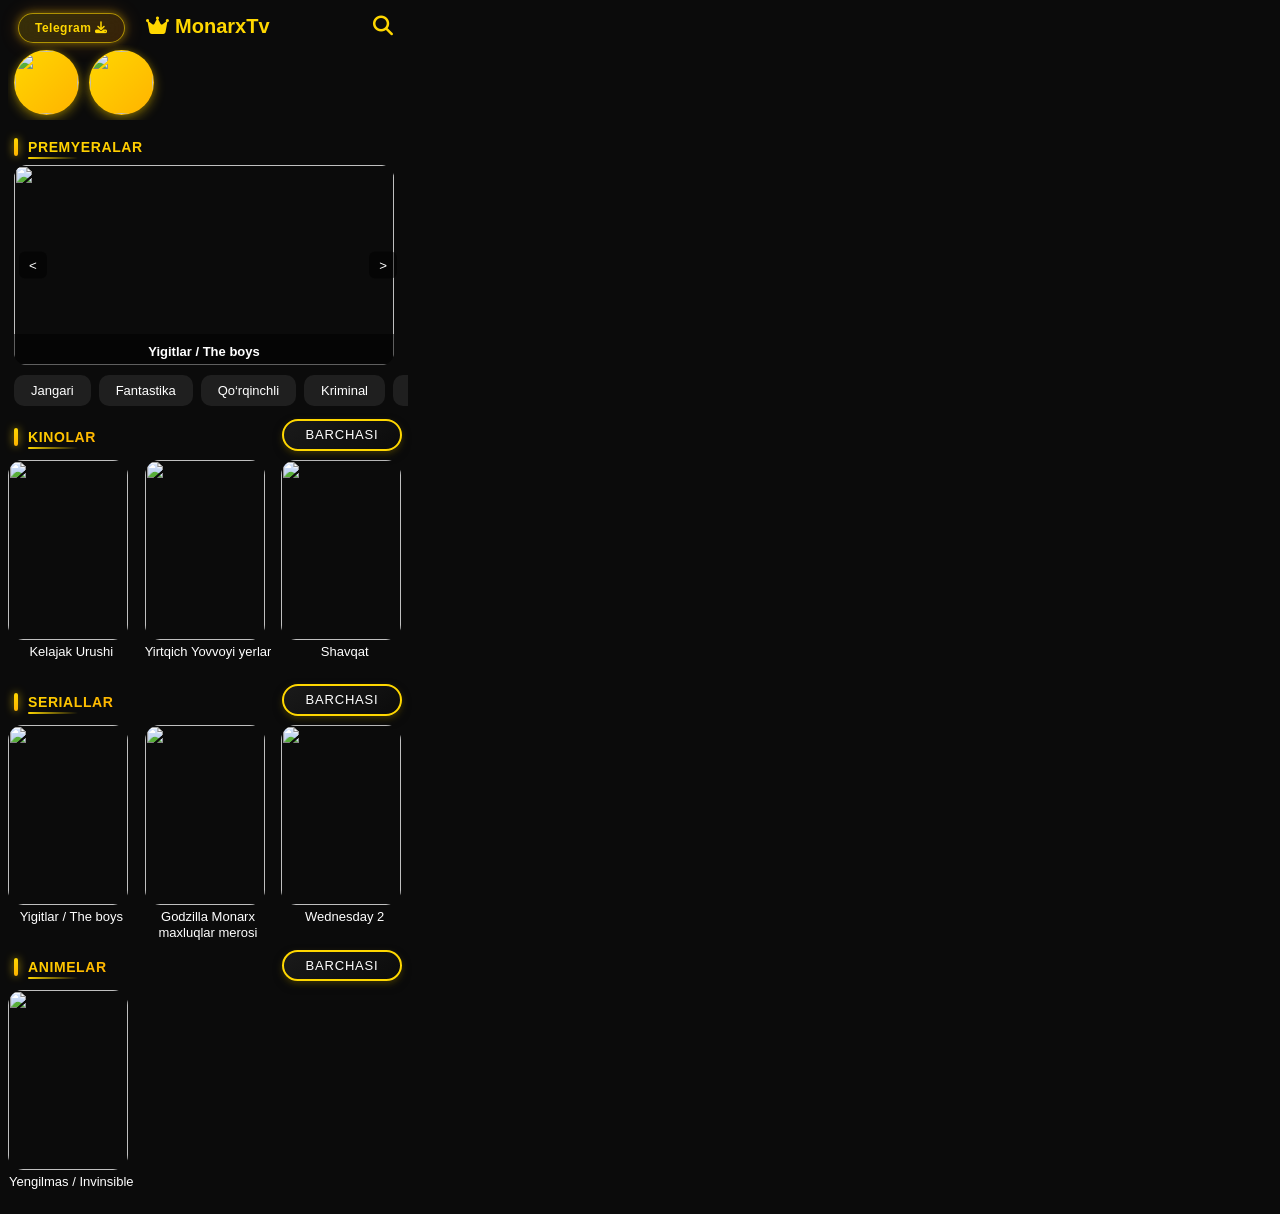
==== 2index.html @ 9e060a26 "Update 2index.html" ====
<!DOCTYPE html>
<html lang="uz">
<head>
  <meta charset="UTF-8">
  <meta name="viewport" content="width=device-width, initial-scale=1.0">

  <title>MonarxTv Kinolar Premyera</title>

  <meta name="description" content="MonarxTv – bepul onlayn kinolar, premyeralar va seriallar platformasi. Eng so‘nggi filmlarni tomosha qiling.">
  <meta name="keywords" content="MonarxTv, online kino, bepul kino, premyera, seriallar">
  <meta name="robots" content="index, follow">

  <!-- Google verification -->
  <meta name="google-site-verification" content="googlefc362b49d7c9240f">

  <!-- Canonical -->
  <link rel="canonical" href="https://MonarxTv.github.io/1/">

  <!-- Favicon -->
  <link rel="icon" type="image/png" href="https://pbs.twimg.com/profile_images/1131583348038623232/IOiNBicp.png">

  <!-- STYLE -->
  <link rel="stylesheet" href="2style.css">

  <!-- FONT AWESOME -->
  <link rel="stylesheet" href="https://cdnjs.cloudflare.com/ajax/libs/font-awesome/6.4.0/css/all.min.css">

  <!-- OPEN GRAPH -->
  <meta property="og:title" content="MonarxTv – Onlayn Kinolar Platformasi">
  <meta property="og:description" content="MonarxTv – bepul onlayn kinolar, premyeralar va seriallar platformasi.">
  <meta property="og:image" content="https://pbs.twimg.com/profile_images/1131583348038623232/IOiNBicp_400x400.png">
  <meta property="og:url" content="https://MonarxTv.github.io/1/">
  <meta property="og:type" content="website">

  <!-- TWITTER CARD -->
  <meta name="twitter:card" content="summary_large_image">
  <meta name="twitter:title" content="MonarxTv uzbek tilida">
  <meta name="twitter:description" content="MonarxTv – bepul onlayn kinolar, premyeralar va seriallar platformasi.">
  <meta name="twitter:image" content="https://pbs.twimg.com/profile_images/1131583348038623232/IOiNBicp_400x400.png">

  <!-- STRUCTURED DATA -->
  <script type="application/ld+json">
  {
    "@context": "https://schema.org",
    "@type": "WebSite",
    "name": "MonarxTv",
    "url": "https://MonarxTv.github.io/1/",
    "description": "MonarxTv – bepul onlayn kinolar, premyeralar va seriallar platformasi.",
    "publisher": {
      "@type": "Organization",
      "name": "MonarxTv",
      "logo": {
        "@type": "ImageObject",
        "url": "https://pbs.twimg.com/profile_images/1131583348038623232/IOiNBicp.png"
      }
    }
  }
  </script>

</head>

<body>

<div id="home">

<header>

<a href="https://t.me/Monarxtv" class="premium-btn xbet-btn" target="_blank">
<span>Telegram</span>
<i class="fas fa-download"></i>
</a>

<div class="logo-container">
<div class="logo">
<i class="fas fa-crown crown-icon"></i> MonarxTv
</div>
</div>

<span id="searchBtn"><i class="fas fa-search"></i></span>

</header>

<div class="row scroll" id="shorts"></div>

<div class="row">
<h3>Premyeralar</h3>
<div class="cards" id="premieres">
<div class="cards-inner" id="premieres-inner"></div>
</div>
</div>

<div class="row genre" id="genres"></div>

<div class="row row-title">
<h3>Kinolar</h3>
<button id="allMoviesBtn" class="premium-btn">Barchasi</button>
</div>

<div class="cards" id="movies"></div>

<div class="row row-title">
<h3>Seriallar</h3>
<button id="allSeriesBtn" class="premium-btn">Barchasi</button>
</div>

<div class="cards" id="series"></div>

<div class="row row-title">
<h3>Animelar</h3>
<button id="allAnimeBtn" class="premium-btn">Barchasi</button>
</div>

<div class="cards" id="anime"></div>

</div>

<div id="movie" class="hidden">

<div class="back premium-btn" onclick="goHome()">← Orqaga</div>

<iframe id="player" src="" allowfullscreen></iframe>

<div class="episodes" id="episodes"></div>

<div class="info">
<h2 id="movie-title"></h2>
<p id="movie-genre"></p>
<p id="movie-desc"></p>
</div>

<div class="actors">
<h3>Aktyorlar</h3>
<div class="actor" id="movie-actors"></div>
</div>

<div class="gallery">
<h3>Kadrlar</h3>
<div class="images" id="movie-images"></div>
</div>

</div>

<div id="shortModal"></div>

<div id="listModal">
<div class="back premium-btn" onclick="closeListModal()">← Orqaga</div>
<div id="listModalContent" class="genre-cards"></div>
</div>

<div id="actorModal">
<div class="back premium-btn" onclick="closeActorModal()">← Orqaga</div>

<div id="actorHeader" class="actor-header">
<img id="actorModalImg" alt="Actor">
<h2 id="actorModalName"></h2>
</div>

<div id="actorMovies" class="genre-cards"></div>
</div>

<div id="searchModal">
<div class="back premium-btn" onclick="closeSearch()">← Orqaga</div>
<input type="text" id="searchInput" placeholder="Qidiruv...">
<div id="searchResults" class="genre-cards"></div>
</div>

<script src="2script.js"></script>

<!-- GOOGLE ANALYTICS -->
<script async src="https://www.googletagmanager.com/gtag/js?id=G-T207FHEM0F"></script>

<script>
window.dataLayer = window.dataLayer || [];
function gtag(){dataLayer.push(arguments);}
gtag('js', new Date());
gtag('config', 'G-T207FHEM0F');
</script>

</body>
</html>
---- 2style.css ----
/* ==================== GENERAL ==================== */

/* Barcha elementlarning box-sizing ni border-box qilamiz (padding va border element o'lchamiga qo'shiladi) */
* { 
  box-sizing: border-box; 
}

/* Body uchun umumiy stil */
body { 
  margin: 2 8px auto; /* Body markazga joylashadi */
  width: 100%; /* Ekran bo'ylab kenglik */
  max-width: 400px; /* Maksimal kenglik 400px */
  background: #0b0b0b; /* Qora fon */
  color: #fff; /* Oq matn rangi */
  font-family: Arial, sans-serif; /* Shrift turi */
  overflow-x: hidden; /* Gorizontal scrollni yashiradi */
}

/* .hidden class li elementlarni yashiradi */
.hidden { 
  display: none; 
}

/* ==================== HEADER ==================== */

/* Header stili */
header {
  padding: 7px; /* Ichki bo'shliq */
  text-align: center; /* Matn markazga */
  font-size: 20px; /* Matn kattaligi */
  font-weight: bold; /* Qalin matn */
  color: #ffd700; /* Matn rangi */
  position: relative; /* Absolyut elementlar uchun parent */
}

/* Headerdagi qidiruv tugmasi */
header #searchBtn {
  position: absolute; /* Header ichida absolyut pozitsiya */
  right: 15px; /* O'ngdan masofa */
  top: 7px; /* Tepadan masofa */
  cursor: pointer; /* Hoverda qo'l */
}

/* ==================== ROW ==================== */

/* Qator ichki bo'shliq */
.row { 
  padding: 5px 6px; 
}

/* Qator sarlavhasi (title) */
.row-title { 
  display: flex; /* Flex layout */
  justify-content: space-between; /* Elementlarni ikki tomoniga yoyish */
  align-items: center; /* Vertikal markazlash */
}

/* ==================== SCROLL ==================== */

/* Gorizontal scrollable container */
.scroll { 
  display: flex; /* Flex layout */
  gap: 10px; /* Elementlar orasidagi bo'shliq */
  overflow-x: auto; /* Gorizontal scroll */
  scroll-behavior: smooth; /* Silliq scroll */
}

/* Scroll panelni yashirish (Chrome/Webkit) */
.scroll::-webkit-scrollbar { 
  display: none; 
}
/* ==================== SHORTS (mini videolar) - Premium Modern Design ==================== */

/* Short container */
.short {
  width: 65px;                     /* biroz kattaroq va aniq */
  height: 65px;
  border-radius: 50%;              /* to‘liq doira */
  padding: 1px;                     /* gradient border uchun padding */
  background: linear-gradient(135deg, #ffd700, #ffb300); /* gradient gold border */
  display: flex;
  align-items: center;
  justify-content: center;
  cursor: pointer;
  transition: transform 0.35s ease, box-shadow 0.35s ease;
  box-shadow: 0 4px 12px rgba(255,215,0,0.4), 0 0 6px rgba(255,215,0,0.2), 0 2px 6px rgba(0,0,0,0.5);
  position: relative;
}

/* Glow effekti hoverda */
.short::before {
  content: '';
  position: absolute;
  top: -5px;
  left: -5px;
  width: calc(100% + 10px);
  height: calc(100% + 10px);
  border-radius: 50%;
  background: radial-gradient(circle, rgba(255,215,0,0.3) 0%, rgba(255,215,0,0) 70%);
  opacity: 0;
  transition: opacity 0.35s ease, transform 0.35s ease;
  z-index: 0;
}

.short:hover::before {
  opacity: 1;
  transform: scale(1.2);
}

/* Short ichidagi rasm */
.short img {
  width: 100%;
  height: 100%;
  border-radius: 50%;                /* doira rasm */
  object-fit: cover;
  z-index: 1;
  transition: transform 0.35s ease, filter 0.35s ease;
}

/* Hover effekti rasmga */
.short:hover img {
  transform: scale(1.12);
  filter: brightness(1.1) contrast(1.1);
}

/* Active / bosilganda effekti */
.short:active {
  transform: scale(0.96);
  box-shadow: 0 2px 6px rgba(255,215,0,0.3), 0 1px 4px rgba(0,0,0,0.4);
}

/* ==================== PREMIERE SLIDER ==================== */

/* Slayder container */
#premieres { 
  padding: 0px 0; /* Yuqoridan va pastdan bo'shliq */
  overflow: hidden; /* Slayder tashqariga chiqmasin */
  position: relative; /* Slayder tugmalari uchun parent */
}

/* Slayder ichidagi kartalar qatori */
#premieres-inner { 
  display: flex; /* Flex layout */
  gap: 12px; /* Kartalar orasidagi bo'shliq */
  transition: transform 0.5s ease-in-out; /* Slayder animatsiyasi */
  will-change: transform; /* Browser optimizatsiyasi */
  pointer-events: none; /* Defaultda hover ishlamaydi */
}

/* Har bir kartaning stili */
#premieres-inner .card { 
  min-width: 380px; 
  height: 200px; /* Kartaning o'lchami */
  flex-shrink: 0; /* Qisqarmaydi */
  border-radius: 12px; /* Dumaloq burchak */
  overflow: hidden; /* Tasvir tashqariga chiqmasin */
  cursor: pointer; /* Hoverda qo'l */
  transition: transform 0.35s ease, box-shadow 0.35s ease; /* Hover animatsiyasi */
  transform-origin: center center; /* Transform markazi */
  pointer-events: auto; /* Hover ishlaydi */
}

/* Kartadagi rasm */
#premieres-inner .card img { 
  width: 100%; 
  height: 100%; 
  object-fit: cover; /* Tasvir to'liq joylashadi */
}

/* Hover effekti kartada */
#premieres-inner .card:hover { 
  transform: scale(1.05); /* Kattalashadi */
  box-shadow: 0 8px 20px rgba(0,0,0,0.5); /* Soyalar */
  z-index: 2; /* Boshqa elementlarning ustida */
}

/* ==================== SLIDER BUTTONS ==================== */

/* Slider tugmalari */
.slider-btn { 
  position: absolute; 
  top: 50%; /* Vertikal markazlash */
  transform: translateY(-50%); /* Haqiqiy markazlash */
  background: rgba(0,0,0,0.6); /* Yarim shaffof qora fon */
  border: none; /* Border yo'q */
  color: #fff; /* Matn oq */
  font-size: 22px; /* Katta belgi */
  padding: 8px 12px; /* Ichki bo'shliq */
  cursor: pointer; /* Hover qo'l */
  z-index: 5; /* Kartalardan yuqorida */
  border-radius: 8px; /* Yumaloq burchak */
}

/* Slider chap tugma */
.slider-btn.left { 
  left: 5px; 
}

/* Slider o'ng tugma */
.slider-btn.right { 
  right: 5px; 
}

/* ==================== MOVIE CARDS ==================== */

/* Grid layout kartalar */
.cards { 
  display: grid; 
  grid-template-columns: repeat(3, 1fr); /* 3 ustunli grid */
  gap: 10px; /* Bo'shliq */
}

/* Har bir kartaning umumiy stili */
.card { 
  cursor: pointer; /* Hover qo'l */
  font-size: 13px; /* Matn kattaligi */
  text-align: center; /* Matn markazga */
  display: flex; 
  flex-direction: column; /* Vertikal layout */
}

/* Kartadagi rasm */
.card img { 
  width: 120px; 
  height: 180px; 
  border-radius: 15px; /* Yumaloq burchak */
  margin-bottom: 4px; 
  transition: transform 0.3s ease; /* Hover animatsiyasi */
}

/* Kartadagi rasm hover */
.card img:hover { 
  transform: scale(1.1); 
  z-index: 2; 
}

/* Matnni 2 qator bilan cheklash (ellips) */
.card div { 
  display: -webkit-box; 
  -webkit-line-clamp: 2; 
  -webkit-box-orient: vertical; 
  overflow: hidden; 
  text-overflow: ellipsis; 
  white-space: normal; 
  line-height: 1.2em; 
  height: 2.4em; 
}

/* ==================== GENRES ==================== */

/* Janrlar qatori */
.genre { 
  display: flex; 
  gap: 8px; 
  overflow-x: auto; /* Gorizontal scroll */
  padding-bottom: 4px; 
}

/* Scroll panelni yashirish */
.genre::-webkit-scrollbar { 
  display: none; 
}

/* Har bir janr elementi */
.genre span { 
  background: #1f1f1f; 
  padding: 8px 17px; 
  border-radius: 10px; 
  font-size: 13px; 
  white-space: nowrap; 
  flex: 0 0 auto; 
  cursor: pointer; 
}

/* ==================== MOVIE PAGE ==================== */

/* Videoni joylash */
#movie iframe { 
  width: 100%; 
  height: 225px; 
  border: none; 
  border-radius: 8px; 
}

/* Epizodlar qatori */
.episodes { 
  display: grid;
  grid-template-columns: repeat(5, 1fr); /* har qatorda 5 ta */
  gap: 8px;
  padding: 10px 0;
}

/* Har bir epizod tugmasi */
.episodes button { 
  width: 100%;
  background: #1f1f1f; 
  border: none; 
  color: #fff; 
  padding: 6px 0; 
  border-radius: 20px; 
  cursor: pointer; 
  font-size: 12px;
}

/* Aktiv epizod */
.episodes .active { 
  background: red; 
}
/* ==================== ACTORS ==================== */

/* Har bir aktyor */
.actor-item { 
  display: flex; 
  flex-direction: column; 
  align-items: center; 
  margin: 4px; 
  font-size: 12px; 
}

/* Aktyorlar grid */
#movie-actors { 
  display: grid; 
  grid-template-columns: repeat(3, 1fr); 
  gap: 10px; 
  padding: 0px 0; 
}

/* Aktyor rasmi */
.actor-item img { 
  width: 110px; 
  height: 160px; 
  border-radius: 10%; 
  object-fit: cover; 
  margin-bottom: 4px; 
  transition: transform 0.9s ease; 
}

/* Hover effekti rasmi */
.actor-item img:hover { 
  transform: scale(1.4); 
}

/* ==================== MOVIE IMAGES ==================== */
#movie-images { 
  display: grid; 
  grid-template-columns: repeat(2, 1fr); 
  gap: 6px; 
  padding: 8px; 
}

#movie-images img { 
  width: 100%; 
  height: 120px; 
  object-fit: cover; 
  border-radius: 12px; 
  transition: transform 0.3s ease; 
}

#movie-images img:hover { 
  transform: scale(1.2); 
}

/* Barcha premium tugmalar bir xil uzunlik va balandlik */
.back,
#allMoviesBtn,
#allSeriesBtn,
#allAnimeBtn {
  display: inline-flex;             /* Matn va icon markazlash */
  align-items: center;
  justify-content: center;
  gap: 5px;

  width: 100%;                     /* Container bilan bir xil uzunlik */
  max-width: 120px;                /* ixtiyoriy maksimal kenglik */
  padding: 8px 0;                  /* tepa-past ichki bo‘shliq */
  font-size: 13px;
  font-weight: 600;
  line-height: 1.2;
  text-align: center;
  letter-spacing: 0.8px;

  color: #ffd700;
  cursor: pointer;

  background: linear-gradient(145deg, rgba(255,215,0,0.12), rgba(255,215,0,0.03));
  border: 1.2px solid rgba(255,215,0,0.6);
  border-radius: 22px;

  backdrop-filter: blur(6px);
  -webkit-backdrop-filter: blur(6px);

  box-shadow: 0 2px 5px rgba(0,0,0,0.6),
              0 0 5px rgba(255,215,0,0.25);

  transition: all 0.25s ease;
}

/* Hover effekti */
.back:hover,
#allMoviesBtn:hover,
#allSeriesBtn:hover,
#allAnimeBtn:hover {
  color: #000;
  background: linear-gradient(135deg, #ffd700, #ffb300);
  transform: translateY(-2px) scale(1.04);
  box-shadow: 0 3px 10px rgba(255,215,0,0.55);
}

/* Active effekti */
.back:active,
#allMoviesBtn:active,
#allSeriesBtn:active,
#allAnimeBtn:active {
  transform: scale(0.95);
  box-shadow: 0 2px 5px rgba(255,215,0,0.35);
}
/* ==================== MODALS ==================== */
#listModal,  #searchModal { 
  position: fixed; 
  top: 0; 
  left: 50%; 
  transform: translateX(-50%); 
  width: 100%; 
  max-width: none; 
  height: 100%; 
  background: #0b0b0b; 
  z-index: 9999; 
  display: none; 
  flex-direction: column; 
  overflow-y: auto; 
  padding: 0 10px; 
}

/* Short modal */
#shortModal { 
  background: #000; 
  justify-content: center; 
  align-items: center; 
}

/* Video va iframe short modal ichida */
#shortModal video, #shortModal iframe { 
  width: 100%; 
  height: 100%; 
}

/* ==================== MODAL GRIDS ==================== */
#listModalContent, #actorMovies, #searchResults { 
  display: grid; 
  grid-template-columns: repeat(3, 1fr); /* 3 ustun */
  gap: 12px; 
  padding: 10px 0; 
}


/* ==================== SEARCH INPUT ==================== */
#searchModal input { 
  width: 100%; 
  padding: 12px; 
  border-radius: 12px; 
  border: none; 
  margin-bottom: 15px; 
  font-size: 15px; 
}

/* ==================== 1XBET BUTTON ==================== */
.xbet-btn { 
  position: absolute; 
  left: 10px; 
  top: 5px; 
  padding: 7px 16px; 
  border-radius: 20px; 
  font-size: 12px; 
  font-weight: 600; 
  letter-spacing: 0.5px; 
  color: #ffd700; /* Matn rangi oltin */
  text-decoration: none; 
  background: linear-gradient(135deg, rgba(255,215,0,0.18), rgba(255,140,0,0.18)); 
  border: 1px solid rgba(255,215,0,0.6); 
  backdrop-filter: blur(10px); 
  -webkit-backdrop-filter: blur(10px); 
  box-shadow: 0 0 8px rgba(255,215,0,0.4), 0 0 18px rgba(255,140,0,0.25); 
  transition: 0.35s ease; 
}

/* Hover effekti 1XBET button */
.xbet-btn:hover { 
  color: #000; 
  background: linear-gradient(135deg, #ffd700, #ffb300); 
  box-shadow: 0 0 12px gold, 0 0 25px orange, 0 0 35px rgba(255,215,0,0.8); 
  transform: scale(1.07); 
}
#premieres-inner .card {
  position: relative; /* matn va rasm uchun parent */
  height: 200px;      /* kartaning balandligi */
  border-radius: 12px;
  overflow: hidden;
  cursor: pointer;
}

#premieres-inner .card img {
  width: 100%;
  height: 100%;
  object-fit: cover;
  position: absolute;  /* rasm fon bo‘lsin */
  top: 0;
  left: 0;
  z-index: 0;          
  border-radius: 12px;
}

/* Matn rasmning pastki qismida chiqadi */
#premieres-inner .card div { 
  position: absolute;  /* rasm ustida absolute */
  bottom: 0;           /* pastki qismida turadi */
  left: 0;
  width: 100%;         /* rasm eni bilan bir xil */
  padding: 10px;       /* matn atrofida bo‘shliq */
  background: rgba(0,0,0,0.5); /* matn o‘qilishi uchun yarim shaffof fon */
  color: #fff;         
  z-index: 1;         
  text-align: center;  /* markazlashtirilgan matn */
  font-weight: bold;
  border-radius: 0 0 12px 12px; /* pastki burchaklar yumaloq */
}
/* ==================== YANGI “BARCHASI” TUGMASI (KICHIKROQ) ==================== */
#allMoviesBtn,
#allSeriesBtn,
#allAnimeBtn {
  display: inline-block;
  padding: 6px 14px;                 /* kichikroq ichki bo‘shliq */
  font-size: 13px;                    /* matn kichikroq */
  font-weight: 500;
  text-align: center;
  color: #fff;
  background: linear-gradient(145deg, #1a1a1a, #0b0b0b);
  border: 2px solid #ffd700;
  border-radius: 30px;                /* biroz oval shakl */
  cursor: pointer;
  transition: all 0.35s cubic-bezier(0.25, 1, 0.5, 1);
  box-shadow: 0 3px 6px rgba(255,215,0,0.2), 0 4px 8px rgba(0,0,0,0.5);
  text-transform: uppercase;
  letter-spacing: 0.8px;
}

/* Hover effekti */
#allMoviesBtn:hover,
#allSeriesBtn:hover,
#allAnimeBtn:hover {
  background: linear-gradient(145deg, #ffd700, #ffb300);
  color: #0b0b0b;
  transform: translateY(-2px) scale(1.03);
  box-shadow: 0 5px 10px rgba(255,215,0,0.5), 0 8px 15px rgba(0,0,0,0.6);
}

/* Bosilganda effekti */
#allMoviesBtn:active,
#allSeriesBtn:active,
#allAnimeBtn:active {
  transform: translateY(1px) scale(0.97);
  box-shadow: 0 2px 4px rgba(255,215,0,0.3), 0 4px 8px rgba(0,0,0,0.4);
}
/* ==================== SECTION TITLES – PREMIUM ==================== */

.row h3 {
  position: relative;
  font-size: 14px;
  font-weight: 800;
  letter-spacing: 0.6px;
  text-transform: uppercase;

  background: linear-gradient(135deg, #ffd700, #ffb300);
  -webkit-background-clip: text;
  -webkit-text-fill-color: transparent;

  margin-bottom: 10px;
  padding-left: 14px;
}

/* Chapdagi glow line */
.row h3::before {
  content: "";
  position: absolute;
  left: 0;
  top: 50%;
  transform: translateY(-50%);
  width: 4px;
  height: 18px;
  border-radius: 4px;

  background: linear-gradient(#ffd700, #ffb300);
  box-shadow: 0 0 8px rgba(255,215,0,0.7);
}

/* Pastki chiziq */
.row h3::after {
  content: "";
  position: absolute;
  left: 14px;
  bottom: -4px;
  width: 50px;
  height: 2px;
  border-radius: 2px;

  background: linear-gradient(90deg, #ffd700, transparent);
  transition: 0.4s ease;
}

/* Hoverda chiziq uzayadi */
.row:hover h3::after {
  width: 150px;
}
#player {
  width: 100vw;   /* viewport kengligi */
  height: 56.25vw; /* 16:9 nisbat, gorizontal ekranda to‘g‘ri chiqadi */
  max-height: 100vh;
}

@media (orientation: landscape) {
  #player {
    height: 100vh;
    width: auto;
  }
}
.actor-header{
display:flex;
align-items:center;
gap:15px;
margin-bottom:20px;
}

.actor-header img{
width:80px;
height:80px;
border-radius:50%;
object-fit:cover;
}

.actor-header h2{
font-size:20px;
}
/* Search modal ichidagi kinolar uchun grid layout */
.movie-row {
  display: grid;
  grid-template-columns: repeat(3, 1fr); /* 3 ustun */
  gap: 10px; /* ustun va qator orasidagi bo'shliq */
  padding: 5px 0;
}

.movie-row .card {
  width: 100%; /* grid item 100% kenglikda */
  text-align: center;
}

.movie-row .card img {
  width: 100%;   /* grid item kengligi bilan rasm moslashadi */
  height: 180px;
  object-fit: cover;
  border-radius: 6px;
}

.movie-row .card div {
  margin-top: 4px;
  font-size: 12px;
  color: #fff;
}
/* ==================== SEARCH MODAL ==================== */
#searchResults {
  display: flex;
  flex-direction: column;
  gap: 10px;
}

/* 1️⃣ Aktyorlar qatori */
#searchResults .actor-row {
  display: flex;
  gap: 10px;
  overflow-x: auto;
  padding-bottom: 10px;
}

#searchResults .actor-row::-webkit-scrollbar {
  height: 6px;
}

#searchResults .actor-row::-webkit-scrollbar-thumb {
  background: rgba(0,0,0,0.3);
  border-radius: 3px;
}

#searchResults .actor-row div {
  min-width: 100px;
  max-width: 100px;
  height: 150px;
  flex-shrink: 0;
  text-align: center;
  cursor: pointer;
}

#searchResults .actor-row img {
  width: 100px;
  height: 120px;
  object-fit: cover;
  border-radius: 15px;
}

#searchResults .actor-row div span {
  display: block;
  font-size: 12px;
  margin-top: 2px;
}

/* 2️⃣ Kino natijalari */
#searchResults .movie-card {
  display: flex;
  flex-wrap: wrap;
  gap: 10px;
}

#searchResults .movie-card div {
  width: 100px;
  text-align: center;
  cursor: pointer;
}

#searchResults .movie-card div img {
  width: 100px;
  height: 150px;
  object-fit: cover;
  border-radius: 6px;
}
/* ==================== BACK BUTTON ==================== */
.back{
  position: fixed;       /* scroll bo'lsa ham joyida turadi */
  top: 10px;
 left: 10px;
  z-index: 10000;

  display: inline-flex;
  align-items: center;
  justify-content: center;
  gap: 5px;

  padding: 8px 14px;
  font-size: 13px;
  font-weight: 600;

  color: #ffd700;
  cursor: pointer;

  background: rgba(0,0,0,0.7);
  border: 1px solid rgba(255,215,0,0.6);
  border-radius: 22px;

  backdrop-filter: blur(6px);
  -webkit-backdrop-filter: blur(6px);

  box-shadow: 0 2px 5px rgba(0,0,0,0.6),
              0 0 5px rgba(255,215,0,0.25);

  transition: all 0.25s ease;
}

.back:hover{
  color:#000;
  background:linear-gradient(135deg,#ffd700,#ffb300);
}
#searchModal input#searchInput {
  width: 100%;
  max-width: 500px;
  padding: 14px 20px;
  border-radius: 50px;
  border: none;
  outline: none;
  font-size: 16px;
  background-color: #fff;
  color: #333;
  box-shadow: 0 4px 15px rgba(0,0,0,0.2);
  transition: all 0.3s ease;
  margin-bottom: 20px;
  text-align: right; /* <-- bu qo'shildi */
}
#shortModal {
  position: fixed;      /* Har doim ekranda */
  top: 0;
  left: 0;
  width: 100vw;         /* Viewport kengligi */
  height: 100vh;        /* Viewport balandligi */
  background: rgba(0,0,0,0.95); /* Qorong‘i fon */
  display: none;        /* Dastlab yashirin */
  justify-content: center;
  align-items: center;
  z-index: 10000;
  overflow: hidden;     /* Scroll va chiqishni oldini oladi */
}
#actorModal{
  position: fixed;
  top: 0;
  left: 0;
  width: 100vw;
  height: 100vh;
  background: rgba(0,0,0,0.95);

  display: none;
  flex-direction: column;

  align-items: center;
  justify-content: flex-start; /* markaz emas, tepadan boshlanadi */

  padding-top: 35px; /* tepada ozgina joy */
  z-index: 10000;
}
/* Modal container */
#shortModal {
  display: none;
  position: fixed;
  top: 0;
  left: 0;
  width: 100%;
  height: 100%;
  background: rgba(0,0,0,0.85);
  justify-content: center;
  align-items: center;
  flex-direction: column;
  z-index: 999;
}

/* Back tugma */
#shortModal .back {
  position: absolute;
  top: 20px;
  left: 20px;
  color: white;
  font-size: 18px;
  cursor: pointer;
  padding: 8px 12px;
  background: rgba(0,0,0,0.5);
  border-radius: 8px;
  transition: all 0.3s ease;
}
#shortModal .back:hover {
  background: rgba(255,255,255,0.2);
}

/* Oldingi / Keyingi tugmalar */
#shortModal button {
  position: absolute;
  bottom: 30px;
  padding: 12px 25px;
  font-size: 16px;
  font-weight: 500;
  border: none;
  border-radius: 50px;
  cursor: pointer;
  color: #fff;
  background: linear-gradient(135deg, #6a11cb 0%, #2575fc 100%);
  box-shadow: 0 8px 20px rgba(0,0,0,0.3);
  transition: all 0.3s ease;
}
#shortModal button:hover {
  transform: scale(1.1);
  box-shadow: 0 12px 25px rgba(0,0,0,0.5);
}
#prevShortBtn {
  left: 30px;
}
#nextShortBtn {
  right: 30px;
}
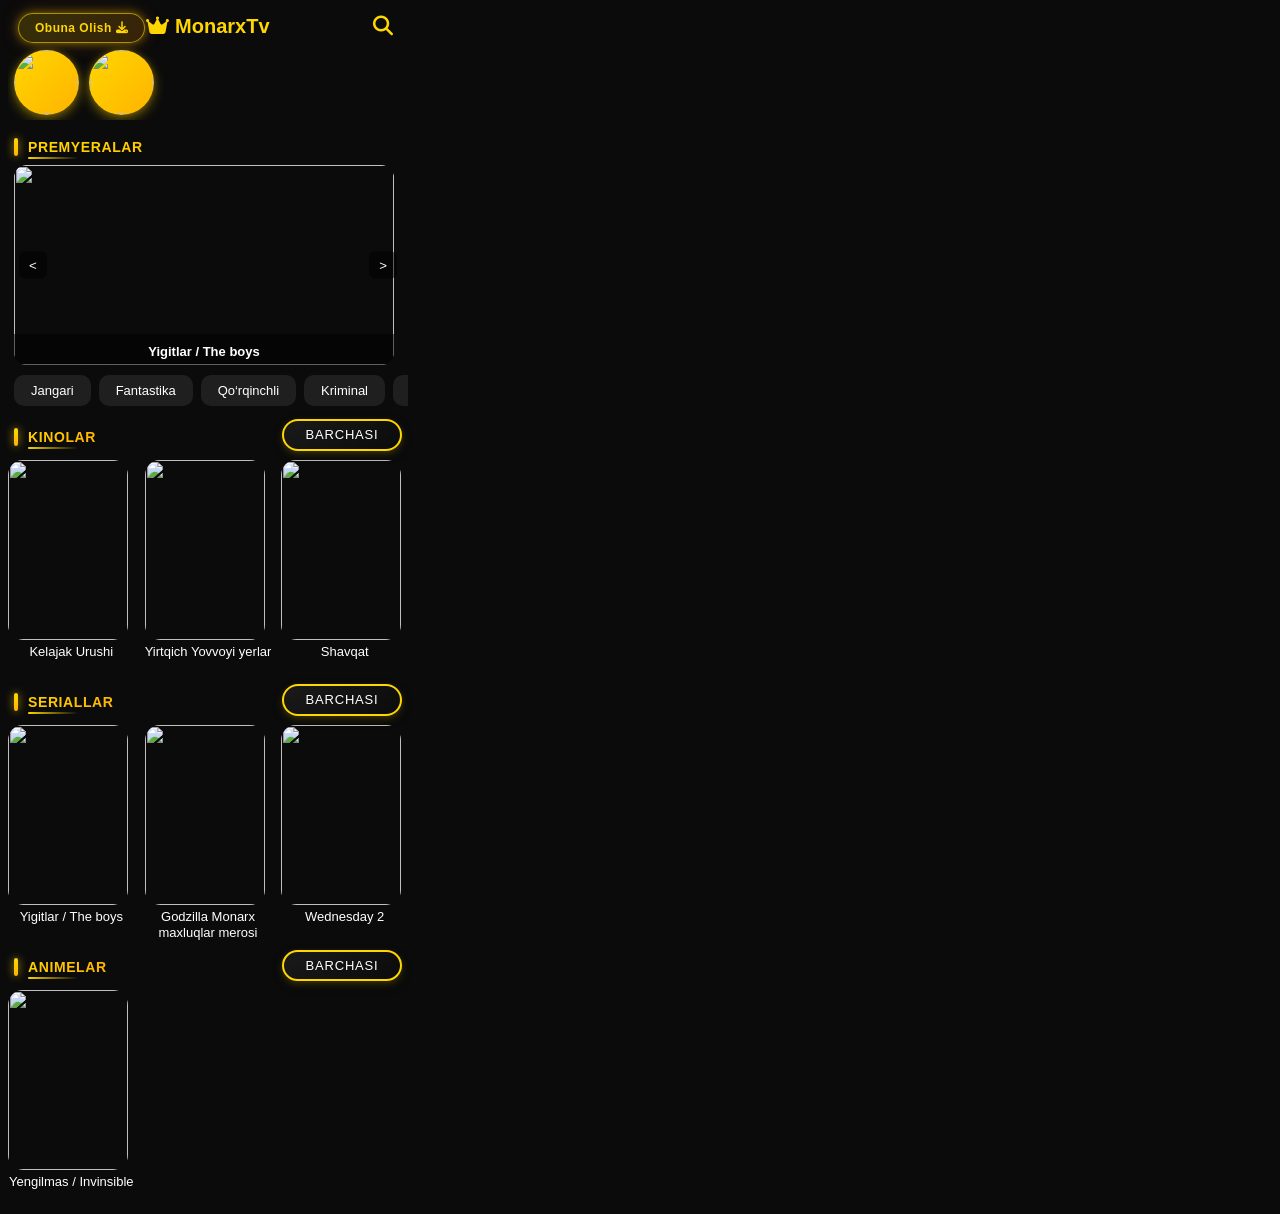
==== commit f1df55bf: "Update 2index.html" ====
--- a/2index.html
+++ b/2index.html
@@ -66,7 +66,7 @@
 <header>
 
 <a href="https://t.me/Monarxtv" class="premium-btn xbet-btn" target="_blank">
-<span>Telegram</span>
+<span>Obuna Olish</span>
 <i class="fas fa-download"></i>
 </a>
 
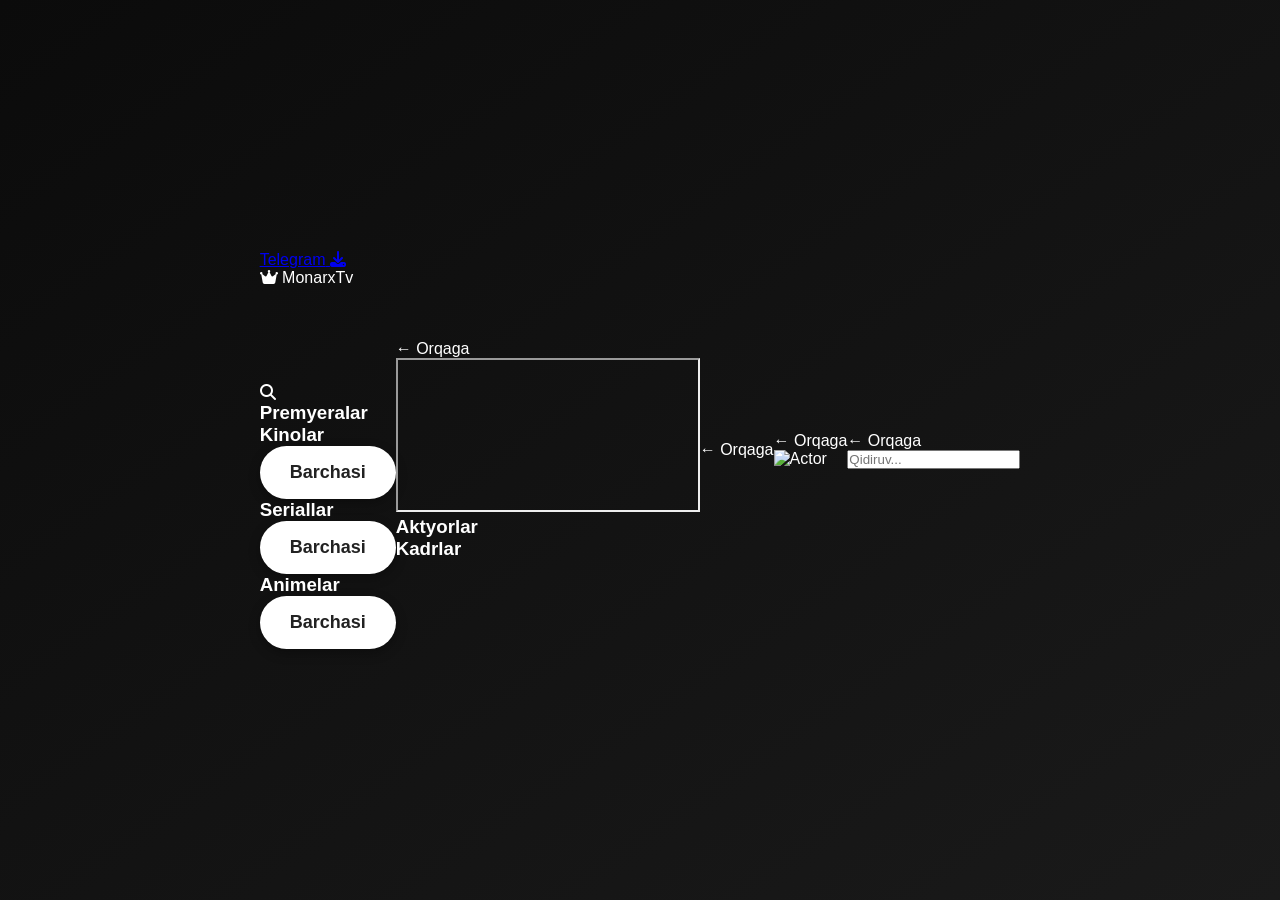
==== commit 72cd2501: "Update 2index.html" ====
--- a/2index.html
+++ b/2index.html
@@ -14,13 +14,13 @@
   <meta name="google-site-verification" content="googlefc362b49d7c9240f">
 
   <!-- Canonical -->
-  <link rel="canonical" href="https://MonarxTv.github.io/1/">
+  <link rel="canonical" href="https://kholkuziev.github.io/RTV/">
 
   <!-- Favicon -->
   <link rel="icon" type="image/png" href="https://pbs.twimg.com/profile_images/1131583348038623232/IOiNBicp.png">
 
   <!-- STYLE -->
-  <link rel="stylesheet" href="2style.css">
+  <link rel="stylesheet" href="style.css">
 
   <!-- FONT AWESOME -->
   <link rel="stylesheet" href="https://cdnjs.cloudflare.com/ajax/libs/font-awesome/6.4.0/css/all.min.css">
@@ -29,7 +29,7 @@
   <meta property="og:title" content="MonarxTv – Onlayn Kinolar Platformasi">
   <meta property="og:description" content="MonarxTv – bepul onlayn kinolar, premyeralar va seriallar platformasi.">
   <meta property="og:image" content="https://pbs.twimg.com/profile_images/1131583348038623232/IOiNBicp_400x400.png">
-  <meta property="og:url" content="https://MonarxTv.github.io/1/">
+  <meta property="og:url" content="https://kholkuziev.github.io/RTV/">
   <meta property="og:type" content="website">
 
   <!-- TWITTER CARD -->
@@ -44,7 +44,7 @@
     "@context": "https://schema.org",
     "@type": "WebSite",
     "name": "MonarxTv",
-    "url": "https://MonarxTv.github.io/1/",
+    "url": "https://kholkuziev.github.io/RTV/",
     "description": "MonarxTv – bepul onlayn kinolar, premyeralar va seriallar platformasi.",
     "publisher": {
       "@type": "Organization",
@@ -66,7 +66,7 @@
 <header>
 
 <a href="https://t.me/Monarxtv" class="premium-btn xbet-btn" target="_blank">
-<span>Obuna Olish</span>
+<span>Telegram</span>
 <i class="fas fa-download"></i>
 </a>
 
@@ -119,7 +119,20 @@
 <div class="back premium-btn" onclick="goHome()">← Orqaga</div>
 
 <iframe id="player" src="" allowfullscreen></iframe>
+<div id="premiumMessage" class="premium-message" style="display:none">
 
+<h2>Premium obuna mavjud emas</h2>
+
+<p>Bu qism premium hisoblanadi
+platforma uchun 1 oylik obuna sotib oling </p>
+
+<p>Tarif narxi: 12 000 so'm</p>
+
+<a href="https://t.me/PremiumPaynet" target="_blank">
+Premium sotib olish
+</a>
+
+</div>
 <div class="episodes" id="episodes"></div>
 
 <div class="info">
@@ -164,7 +177,7 @@
 <div id="searchResults" class="genre-cards"></div>
 </div>
 
-<script src="2script.js"></script>
+<script src="script.js"></script>
 
 <!-- GOOGLE ANALYTICS -->
 <script async src="https://www.googletagmanager.com/gtag/js?id=G-T207FHEM0F"></script>
--- a/style.css
+++ b/style.css
@@ -0,0 +1,196 @@
+/* GENERAL */
+* { box-sizing: border-box; margin:0; padding:0; }
+
+body {
+  font-family: 'Poppins', sans-serif;
+  background: linear-gradient(145deg, #0b0b0b, #1a1a1a);
+  color: #fff;
+  display: flex;
+  justify-content: center;
+  align-items: center;
+  min-height: 100vh;
+}
+
+/* CONTAINER */
+.container {
+  text-align: center;
+  padding: 30px 20px;
+  background: rgba(20,20,20,0.95);
+  border-radius: 30px;
+  box-shadow: 0 0 60px rgba(212,175,55,0.5);
+  display: flex;
+  flex-direction: column;
+  align-items: center;
+}
+
+.logo {
+  width: 100px;
+  height: 100px;
+  margin-bottom: 15px;
+   border-radius: 20px;
+}
+
+#monarx {
+  font-size: 40px;
+  color: #fff; /* oq rang */
+  text-shadow: 0 0 10px #fff;
+  margin-bottom: 30px;
+}
+
+/* BUTTONS */
+.button-group {
+  display: flex;
+  gap: 20px;
+  margin-bottom: 30px;
+}
+
+button {
+  padding: 16px 30px;
+  font-size: 18px;
+  border: none;
+  border-radius: 50px;
+  font-weight: bold;
+  cursor: pointer;
+  transition: 0.3s;
+  box-shadow: 0 4px 12px rgba(0,0,0,0.3);
+  background: #fff;
+  color: #222;
+}
+
+button:hover {
+  transform: scale(1.05);
+  background: #eee;
+}
+
+/* MODAL */
+#loginModal {
+  display: none;
+  position: fixed;
+  inset: 0;
+  background: rgba(0,0,0,0.95);
+  justify-content: center;
+  align-items: center;
+  z-index: 9999;
+}
+
+.modal-content {
+  background: #111;
+  padding: 50px 30px;
+  border-radius: 25px;
+  width: 350px;
+  text-align: center;
+  box-shadow: 0 0 40px rgba(212,175,55,0.6);
+  color: #fff; /* modaldagi matnlar oq */
+}
+
+.modal-content h2 {
+  font-size: 28px;
+  color: #fff; /* oq rang */
+  margin-bottom: 30px;
+}
+
+/* INPUT GROUP */
+.input-group {
+  display: flex;
+  align-items: center;
+  margin-bottom: 20px;
+}
+
+.input-group span {
+  background: #222;
+  padding: 12px 14px;
+  border-radius: 12px 0 0 12px;
+  font-weight: bold;
+  color: #fff; /* oq rang */
+}
+
+.input-group input {
+  flex: 1;
+  padding: 12px;
+  border: none;
+  border-radius: 0 12px 12px 0;
+  outline: none;
+  background: #222;
+  color: #fff; /* input matni oq */
+  font-size: 16px;
+}
+
+.input-group input::placeholder {
+  color: #fff; /* placeholder oq rang */
+}
+
+.modal-content input[type=password] {
+  width: 100%;
+  margin-bottom: 20px;
+  border-radius: 50px;
+  background: #222;
+  padding: 12px;
+  border: none;
+  color: #fff;
+  font-size: 16px;
+}
+
+.modal-content input[type=password]::placeholder {
+  color: #fff; /* placeholder oq */
+}
+
+/* LOGIN BUTTON */
+.modal-content button#loginBtn {
+  width: 100%;
+  padding: 16px;
+  border: none;
+  border-radius: 50px;
+  font-size: 18px;
+  font-weight: bold;
+  color: #222;
+  background: gold;
+  cursor: pointer;
+  box-shadow: 0 0 20px #d4af37;
+  transition: 0.3s;
+}
+
+.modal-content button#loginBtn:hover {
+  transform: scale(1.05);
+}
+
+/* STATUS */
+#status {
+  margin-top: 12px;
+  min-height: 22px;
+  font-weight: bold;
+  color: white;
+}
+
+/* TELEGRAM BUTTON */
+.telegram-btn {
+  display: inline-block;
+  margin-top: 20px;
+  padding: 14px 20px;
+  background: #0088cc;
+  color: #fff;
+  font-size: 16px;
+  font-weight: bold;
+  border-radius: 50px;
+  text-decoration: none;
+  transition: 0.3s;
+  box-shadow: 0 4px 12px rgba(0,136,204,0.5);
+}
+
+.telegram-btn i { margin-right: 8px; }
+
+.telegram-btn:hover {
+  background: #00aaff;
+  box-shadow: 0 0 20px #00aaff,0 0 40px #00aaff;
+  transform: scale(1.05);
+}
+
+/* RESPONSIVE */
+@media (max-width: 420px){
+  .container, .modal-content { width: 90%; padding: 30px 20px; }
+  .logo { width: 80px; height: 80px; }
+  #monarx { font-size: 32px; margin-bottom: 20px; }
+  .button-group button { padding: 14px; font-size: 16px; }
+  .modal-content button#loginBtn { padding: 14px; font-size: 16px; }
+  .input-group input { font-size: 14px; }
+  .modal-content input[type=password] { font-size: 14px; padding: 10px; }
+}
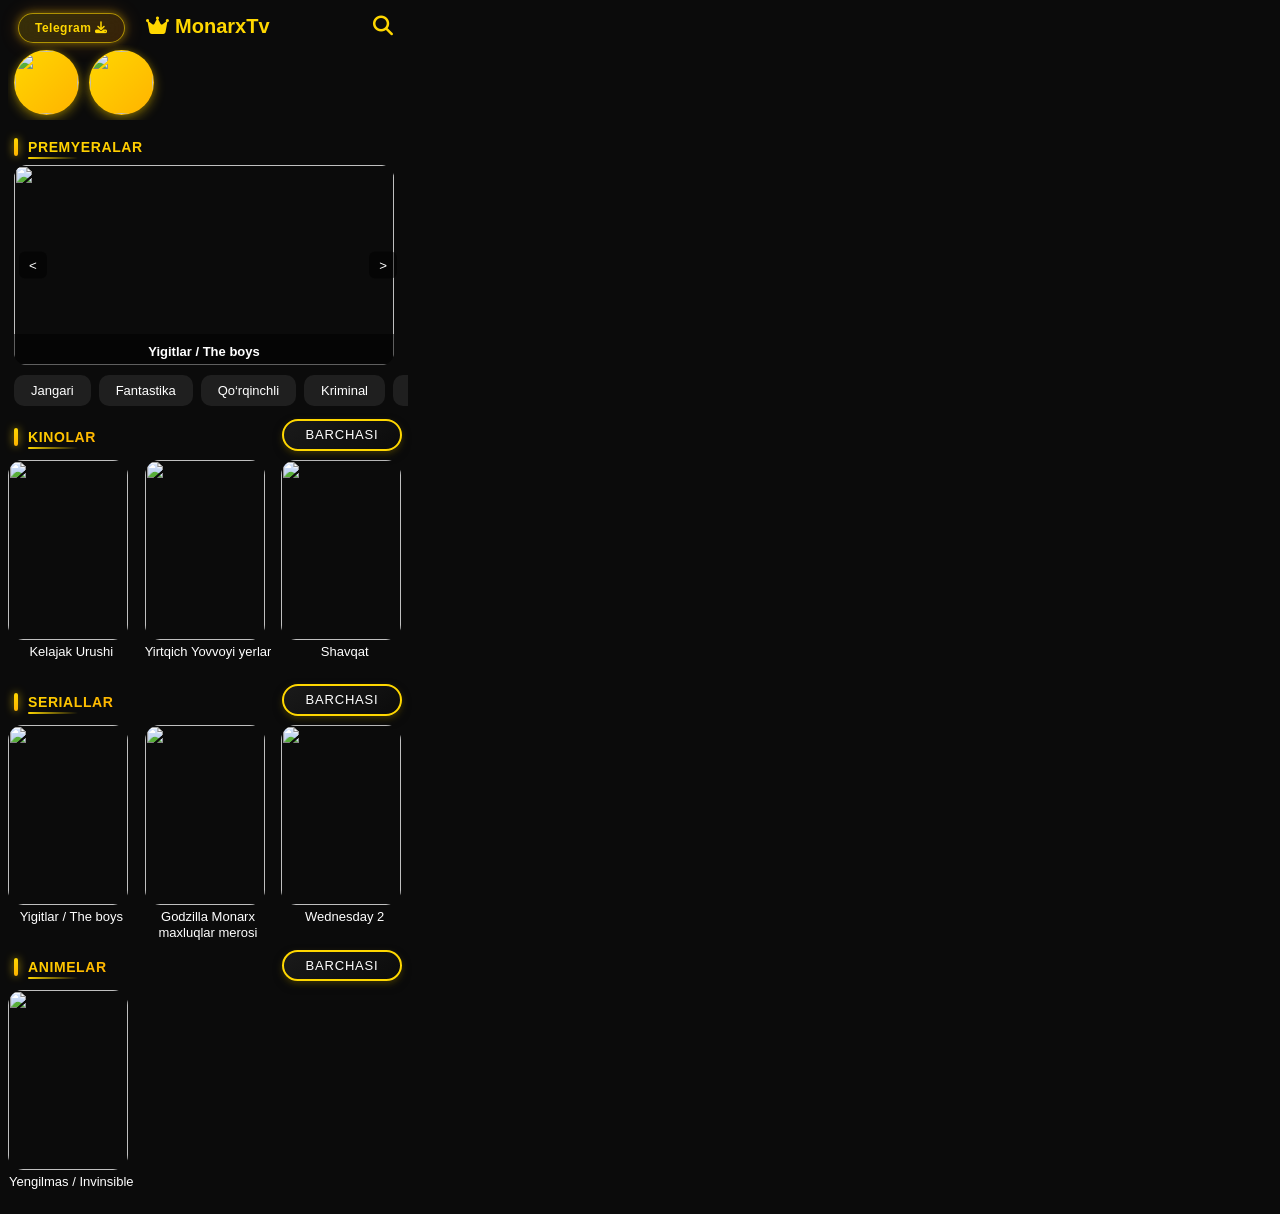
==== commit 27ffe01c: "Update 2index.html" ====
--- a/2index.html
+++ b/2index.html
@@ -20,7 +20,7 @@
   <link rel="icon" type="image/png" href="https://pbs.twimg.com/profile_images/1131583348038623232/IOiNBicp.png">
 
   <!-- STYLE -->
-  <link rel="stylesheet" href="style.css">
+  <link rel="stylesheet" href="2style.css">
 
   <!-- FONT AWESOME -->
   <link rel="stylesheet" href="https://cdnjs.cloudflare.com/ajax/libs/font-awesome/6.4.0/css/all.min.css">
@@ -126,9 +126,9 @@
 <p>Bu qism premium hisoblanadi
 platforma uchun 1 oylik obuna sotib oling </p>
 
-<p>Tarif narxi: 12 000 so'm</p>
+<p>Tarif narxi: 5 000 so'm</p>
 
-<a href="https://t.me/PremiumPaynet" target="_blank">
+<a href="https://t.me/MonarxTvbot" target="_blank">
 Premium sotib olish
 </a>
 
@@ -177,7 +177,7 @@
 <div id="searchResults" class="genre-cards"></div>
 </div>
 
-<script src="script.js"></script>
+<script src="2script.js"></script>
 
 <!-- GOOGLE ANALYTICS -->
 <script async src="https://www.googletagmanager.com/gtag/js?id=G-T207FHEM0F"></script>
--- a/2style.css
+++ b/2style.css
@@ -0,0 +1,934 @@
+/* ==================== GENERAL ==================== */
+
+/* Barcha elementlarning box-sizing ni border-box qilamiz (padding va border element o'lchamiga qo'shiladi) */
+* { 
+  box-sizing: border-box; 
+}
+
+/* Body uchun umumiy stil */
+body { 
+  margin: 2 8px auto; /* Body markazga joylashadi */
+  width: 100%; /* Ekran bo'ylab kenglik */
+  max-width: 400px; /* Maksimal kenglik 400px */
+  background: #0b0b0b; /* Qora fon */
+  color: #fff; /* Oq matn rangi */
+  font-family: Arial, sans-serif; /* Shrift turi */
+  overflow-x: hidden; /* Gorizontal scrollni yashiradi */
+}
+
+/* .hidden class li elementlarni yashiradi */
+.hidden { 
+  display: none; 
+}
+
+/* ==================== HEADER ==================== */
+
+/* Header stili */
+header {
+  padding: 7px; /* Ichki bo'shliq */
+  text-align: center; /* Matn markazga */
+  font-size: 20px; /* Matn kattaligi */
+  font-weight: bold; /* Qalin matn */
+  color: #ffd700; /* Matn rangi */
+  position: relative; /* Absolyut elementlar uchun parent */
+}
+
+/* Headerdagi qidiruv tugmasi */
+header #searchBtn {
+  position: absolute; /* Header ichida absolyut pozitsiya */
+  right: 15px; /* O'ngdan masofa */
+  top: 7px; /* Tepadan masofa */
+  cursor: pointer; /* Hoverda qo'l */
+}
+
+/* ==================== ROW ==================== */
+
+/* Qator ichki bo'shliq */
+.row { 
+  padding: 5px 6px; 
+}
+
+/* Qator sarlavhasi (title) */
+.row-title { 
+  display: flex; /* Flex layout */
+  justify-content: space-between; /* Elementlarni ikki tomoniga yoyish */
+  align-items: center; /* Vertikal markazlash */
+}
+
+/* ==================== SCROLL ==================== */
+
+/* Gorizontal scrollable container */
+.scroll { 
+  display: flex; /* Flex layout */
+  gap: 10px; /* Elementlar orasidagi bo'shliq */
+  overflow-x: auto; /* Gorizontal scroll */
+  scroll-behavior: smooth; /* Silliq scroll */
+}
+
+/* Scroll panelni yashirish (Chrome/Webkit) */
+.scroll::-webkit-scrollbar { 
+  display: none; 
+}
+/* ==================== SHORTS (mini videolar) - Premium Modern Design ==================== */
+
+/* Short container */
+.short {
+  width: 65px;                     /* biroz kattaroq va aniq */
+  height: 65px;
+  border-radius: 50%;              /* to‘liq doira */
+  padding: 1px;                     /* gradient border uchun padding */
+  background: linear-gradient(135deg, #ffd700, #ffb300); /* gradient gold border */
+  display: flex;
+  align-items: center;
+  justify-content: center;
+  cursor: pointer;
+  transition: transform 0.35s ease, box-shadow 0.35s ease;
+  box-shadow: 0 4px 12px rgba(255,215,0,0.4), 0 0 6px rgba(255,215,0,0.2), 0 2px 6px rgba(0,0,0,0.5);
+  position: relative;
+}
+
+/* Glow effekti hoverda */
+.short::before {
+  content: '';
+  position: absolute;
+  top: -5px;
+  left: -5px;
+  width: calc(100% + 10px);
+  height: calc(100% + 10px);
+  border-radius: 50%;
+  background: radial-gradient(circle, rgba(255,215,0,0.3) 0%, rgba(255,215,0,0) 70%);
+  opacity: 0;
+  transition: opacity 0.35s ease, transform 0.35s ease;
+  z-index: 0;
+}
+
+.short:hover::before {
+  opacity: 1;
+  transform: scale(1.2);
+}
+
+/* Short ichidagi rasm */
+.short img {
+  width: 100%;
+  height: 100%;
+  border-radius: 50%;                /* doira rasm */
+  object-fit: cover;
+  z-index: 1;
+  transition: transform 0.35s ease, filter 0.35s ease;
+}
+
+/* Hover effekti rasmga */
+.short:hover img {
+  transform: scale(1.12);
+  filter: brightness(1.1) contrast(1.1);
+}
+
+/* Active / bosilganda effekti */
+.short:active {
+  transform: scale(0.96);
+  box-shadow: 0 2px 6px rgba(255,215,0,0.3), 0 1px 4px rgba(0,0,0,0.4);
+}
+
+/* ==================== PREMIERE SLIDER ==================== */
+
+/* Slayder container */
+#premieres { 
+  padding: 0px 0; /* Yuqoridan va pastdan bo'shliq */
+  overflow: hidden; /* Slayder tashqariga chiqmasin */
+  position: relative; /* Slayder tugmalari uchun parent */
+}
+
+/* Slayder ichidagi kartalar qatori */
+#premieres-inner { 
+  display: flex; /* Flex layout */
+  gap: 12px; /* Kartalar orasidagi bo'shliq */
+  transition: transform 0.5s ease-in-out; /* Slayder animatsiyasi */
+  will-change: transform; /* Browser optimizatsiyasi */
+  pointer-events: none; /* Defaultda hover ishlamaydi */
+}
+
+/* Har bir kartaning stili */
+#premieres-inner .card { 
+  min-width: 380px; 
+  height: 200px; /* Kartaning o'lchami */
+  flex-shrink: 0; /* Qisqarmaydi */
+  border-radius: 12px; /* Dumaloq burchak */
+  overflow: hidden; /* Tasvir tashqariga chiqmasin */
+  cursor: pointer; /* Hoverda qo'l */
+  transition: transform 0.35s ease, box-shadow 0.35s ease; /* Hover animatsiyasi */
+  transform-origin: center center; /* Transform markazi */
+  pointer-events: auto; /* Hover ishlaydi */
+}
+
+/* Kartadagi rasm */
+#premieres-inner .card img { 
+  width: 100%; 
+  height: 100%; 
+  object-fit: cover; /* Tasvir to'liq joylashadi */
+}
+
+/* Hover effekti kartada */
+#premieres-inner .card:hover { 
+  transform: scale(1.05); /* Kattalashadi */
+  box-shadow: 0 8px 20px rgba(0,0,0,0.5); /* Soyalar */
+  z-index: 2; /* Boshqa elementlarning ustida */
+}
+
+/* ==================== SLIDER BUTTONS ==================== */
+
+/* Slider tugmalari */
+.slider-btn { 
+  position: absolute; 
+  top: 50%; /* Vertikal markazlash */
+  transform: translateY(-50%); /* Haqiqiy markazlash */
+  background: rgba(0,0,0,0.6); /* Yarim shaffof qora fon */
+  border: none; /* Border yo'q */
+  color: #fff; /* Matn oq */
+  font-size: 22px; /* Katta belgi */
+  padding: 8px 12px; /* Ichki bo'shliq */
+  cursor: pointer; /* Hover qo'l */
+  z-index: 5; /* Kartalardan yuqorida */
+  border-radius: 8px; /* Yumaloq burchak */
+}
+
+/* Slider chap tugma */
+.slider-btn.left { 
+  left: 5px; 
+}
+
+/* Slider o'ng tugma */
+.slider-btn.right { 
+  right: 5px; 
+}
+
+/* ==================== MOVIE CARDS ==================== */
+
+/* Grid layout kartalar */
+.cards { 
+  display: grid; 
+  grid-template-columns: repeat(3, 1fr); /* 3 ustunli grid */
+  gap: 10px; /* Bo'shliq */
+}
+
+/* Har bir kartaning umumiy stili */
+.card { 
+  cursor: pointer; /* Hover qo'l */
+  font-size: 13px; /* Matn kattaligi */
+  text-align: center; /* Matn markazga */
+  display: flex; 
+  flex-direction: column; /* Vertikal layout */
+}
+
+/* Kartadagi rasm */
+.card img { 
+  width: 120px; 
+  height: 180px; 
+  border-radius: 15px; /* Yumaloq burchak */
+  margin-bottom: 4px; 
+  transition: transform 0.3s ease; /* Hover animatsiyasi */
+}
+
+/* Kartadagi rasm hover */
+.card img:hover { 
+  transform: scale(1.1); 
+  z-index: 2; 
+}
+
+/* Matnni 2 qator bilan cheklash (ellips) */
+.card div { 
+  display: -webkit-box; 
+  -webkit-line-clamp: 2; 
+  -webkit-box-orient: vertical; 
+  overflow: hidden; 
+  text-overflow: ellipsis; 
+  white-space: normal; 
+  line-height: 1.2em; 
+  height: 2.4em; 
+}
+
+/* ==================== GENRES ==================== */
+
+/* Janrlar qatori */
+.genre { 
+  display: flex; 
+  gap: 8px; 
+  overflow-x: auto; /* Gorizontal scroll */
+  padding-bottom: 4px; 
+}
+
+/* Scroll panelni yashirish */
+.genre::-webkit-scrollbar { 
+  display: none; 
+}
+
+/* Har bir janr elementi */
+.genre span { 
+  background: #1f1f1f; 
+  padding: 8px 17px; 
+  border-radius: 10px; 
+  font-size: 13px; 
+  white-space: nowrap; 
+  flex: 0 0 auto; 
+  cursor: pointer; 
+}
+
+/* ==================== MOVIE PAGE ==================== */
+
+/* Videoni joylash */
+#movie iframe { 
+  width: 100%; 
+  height: 225px; 
+  border: none; 
+  border-radius: 8px; 
+}
+
+/* Epizodlar qatori */
+.episodes { 
+  display: grid;
+  grid-template-columns: repeat(5, 1fr); /* har qatorda 5 ta */
+  gap: 8px;
+  padding: 10px 0;
+}
+
+/* Har bir epizod tugmasi */
+.episodes button { 
+  width: 100%;
+  background: #1f1f1f; 
+  border: none; 
+  color: #fff; 
+  padding: 6px 0; 
+  border-radius: 20px; 
+  cursor: pointer; 
+  font-size: 12px;
+}
+
+/* Aktiv epizod */
+.episodes .active { 
+  background: red; 
+}
+/* ==================== ACTORS ==================== */
+
+/* Har bir aktyor */
+.actor-item { 
+  display: flex; 
+  flex-direction: column; 
+  align-items: center; 
+  margin: 4px; 
+  font-size: 12px; 
+}
+
+/* Aktyorlar grid */
+#movie-actors { 
+  display: grid; 
+  grid-template-columns: repeat(3, 1fr); 
+  gap: 10px; 
+  padding: 0px 0; 
+}
+
+/* Aktyor rasmi */
+.actor-item img { 
+  width: 110px; 
+  height: 160px; 
+  border-radius: 10%; 
+  object-fit: cover; 
+  margin-bottom: 4px; 
+  transition: transform 0.9s ease; 
+}
+
+/* Hover effekti rasmi */
+.actor-item img:hover { 
+  transform: scale(1.4); 
+}
+
+/* ==================== MOVIE IMAGES ==================== */
+#movie-images { 
+  display: grid; 
+  grid-template-columns: repeat(2, 1fr); 
+  gap: 6px; 
+  padding: 8px; 
+}
+
+#movie-images img { 
+  width: 100%; 
+  height: 120px; 
+  object-fit: cover; 
+  border-radius: 12px; 
+  transition: transform 0.3s ease; 
+}
+
+#movie-images img:hover { 
+  transform: scale(1.2); 
+}
+
+/* Barcha premium tugmalar bir xil uzunlik va balandlik */
+.back,
+#allMoviesBtn,
+#allSeriesBtn,
+#allAnimeBtn {
+  display: inline-flex;             /* Matn va icon markazlash */
+  align-items: center;
+  justify-content: center;
+  gap: 5px;
+
+  width: 100%;                     /* Container bilan bir xil uzunlik */
+  max-width: 120px;                /* ixtiyoriy maksimal kenglik */
+  padding: 8px 0;                  /* tepa-past ichki bo‘shliq */
+  font-size: 13px;
+  font-weight: 600;
+  line-height: 1.2;
+  text-align: center;
+  letter-spacing: 0.8px;
+
+  color: #ffd700;
+  cursor: pointer;
+
+  background: linear-gradient(145deg, rgba(255,215,0,0.12), rgba(255,215,0,0.03));
+  border: 1.2px solid rgba(255,215,0,0.6);
+  border-radius: 22px;
+
+  backdrop-filter: blur(6px);
+  -webkit-backdrop-filter: blur(6px);
+
+  box-shadow: 0 2px 5px rgba(0,0,0,0.6),
+              0 0 5px rgba(255,215,0,0.25);
+
+  transition: all 0.25s ease;
+}
+
+/* Hover effekti */
+.back:hover,
+#allMoviesBtn:hover,
+#allSeriesBtn:hover,
+#allAnimeBtn:hover {
+  color: #000;
+  background: linear-gradient(135deg, #ffd700, #ffb300);
+  transform: translateY(-2px) scale(1.04);
+  box-shadow: 0 3px 10px rgba(255,215,0,0.55);
+}
+
+/* Active effekti */
+.back:active,
+#allMoviesBtn:active,
+#allSeriesBtn:active,
+#allAnimeBtn:active {
+  transform: scale(0.95);
+  box-shadow: 0 2px 5px rgba(255,215,0,0.35);
+}
+/* ==================== MODALS ==================== */
+#listModal,  #searchModal { 
+  position: fixed; 
+  top: 0; 
+  left: 50%; 
+  transform: translateX(-50%); 
+  width: 100%; 
+  max-width: none; 
+  height: 100%; 
+  background: #0b0b0b; 
+  z-index: 9999; 
+  display: none; 
+  flex-direction: column; 
+  overflow-y: auto; 
+  padding: 0 10px; 
+}
+
+/* Short modal */
+#shortModal { 
+  background: #000; 
+  justify-content: center; 
+  align-items: center; 
+}
+
+/* Video va iframe short modal ichida */
+#shortModal video, #shortModal iframe { 
+  width: 100%; 
+  height: 100%; 
+}
+
+/* ==================== MODAL GRIDS ==================== */
+#listModalContent, #actorMovies, #searchResults { 
+  display: grid; 
+  grid-template-columns: repeat(3, 1fr); /* 3 ustun */
+  gap: 12px; 
+  padding: 10px 0; 
+}
+
+
+/* ==================== SEARCH INPUT ==================== */
+#searchModal input { 
+  width: 100%; 
+  padding: 12px; 
+  border-radius: 12px; 
+  border: none; 
+  margin-bottom: 15px; 
+  font-size: 15px; 
+}
+
+/* ==================== 1XBET BUTTON ==================== */
+.xbet-btn { 
+  position: absolute; 
+  left: 10px; 
+  top: 5px; 
+  padding: 7px 16px; 
+  border-radius: 20px; 
+  font-size: 12px; 
+  font-weight: 600; 
+  letter-spacing: 0.5px; 
+  color: #ffd700; /* Matn rangi oltin */
+  text-decoration: none; 
+  background: linear-gradient(135deg, rgba(255,215,0,0.18), rgba(255,140,0,0.18)); 
+  border: 1px solid rgba(255,215,0,0.6); 
+  backdrop-filter: blur(10px); 
+  -webkit-backdrop-filter: blur(10px); 
+  box-shadow: 0 0 8px rgba(255,215,0,0.4), 0 0 18px rgba(255,140,0,0.25); 
+  transition: 0.35s ease; 
+}
+
+/* Hover effekti 1XBET button */
+.xbet-btn:hover { 
+  color: #000; 
+  background: linear-gradient(135deg, #ffd700, #ffb300); 
+  box-shadow: 0 0 12px gold, 0 0 25px orange, 0 0 35px rgba(255,215,0,0.8); 
+  transform: scale(1.07); 
+}
+#premieres-inner .card {
+  position: relative; /* matn va rasm uchun parent */
+  height: 200px;      /* kartaning balandligi */
+  border-radius: 12px;
+  overflow: hidden;
+  cursor: pointer;
+}
+
+#premieres-inner .card img {
+  width: 100%;
+  height: 100%;
+  object-fit: cover;
+  position: absolute;  /* rasm fon bo‘lsin */
+  top: 0;
+  left: 0;
+  z-index: 0;          
+  border-radius: 12px;
+}
+
+/* Matn rasmning pastki qismida chiqadi */
+#premieres-inner .card div { 
+  position: absolute;  /* rasm ustida absolute */
+  bottom: 0;           /* pastki qismida turadi */
+  left: 0;
+  width: 100%;         /* rasm eni bilan bir xil */
+  padding: 10px;       /* matn atrofida bo‘shliq */
+  background: rgba(0,0,0,0.5); /* matn o‘qilishi uchun yarim shaffof fon */
+  color: #fff;         
+  z-index: 1;         
+  text-align: center;  /* markazlashtirilgan matn */
+  font-weight: bold;
+  border-radius: 0 0 12px 12px; /* pastki burchaklar yumaloq */
+}
+/* ==================== YANGI “BARCHASI” TUGMASI (KICHIKROQ) ==================== */
+#allMoviesBtn,
+#allSeriesBtn,
+#allAnimeBtn {
+  display: inline-block;
+  padding: 6px 14px;                 /* kichikroq ichki bo‘shliq */
+  font-size: 13px;                    /* matn kichikroq */
+  font-weight: 500;
+  text-align: center;
+  color: #fff;
+  background: linear-gradient(145deg, #1a1a1a, #0b0b0b);
+  border: 2px solid #ffd700;
+  border-radius: 30px;                /* biroz oval shakl */
+  cursor: pointer;
+  transition: all 0.35s cubic-bezier(0.25, 1, 0.5, 1);
+  box-shadow: 0 3px 6px rgba(255,215,0,0.2), 0 4px 8px rgba(0,0,0,0.5);
+  text-transform: uppercase;
+  letter-spacing: 0.8px;
+}
+
+/* Hover effekti */
+#allMoviesBtn:hover,
+#allSeriesBtn:hover,
+#allAnimeBtn:hover {
+  background: linear-gradient(145deg, #ffd700, #ffb300);
+  color: #0b0b0b;
+  transform: translateY(-2px) scale(1.03);
+  box-shadow: 0 5px 10px rgba(255,215,0,0.5), 0 8px 15px rgba(0,0,0,0.6);
+}
+
+/* Bosilganda effekti */
+#allMoviesBtn:active,
+#allSeriesBtn:active,
+#allAnimeBtn:active {
+  transform: translateY(1px) scale(0.97);
+  box-shadow: 0 2px 4px rgba(255,215,0,0.3), 0 4px 8px rgba(0,0,0,0.4);
+}
+/* ==================== SECTION TITLES – PREMIUM ==================== */
+
+.row h3 {
+  position: relative;
+  font-size: 14px;
+  font-weight: 800;
+  letter-spacing: 0.6px;
+  text-transform: uppercase;
+
+  background: linear-gradient(135deg, #ffd700, #ffb300);
+  -webkit-background-clip: text;
+  -webkit-text-fill-color: transparent;
+
+  margin-bottom: 10px;
+  padding-left: 14px;
+}
+
+/* Chapdagi glow line */
+.row h3::before {
+  content: "";
+  position: absolute;
+  left: 0;
+  top: 50%;
+  transform: translateY(-50%);
+  width: 4px;
+  height: 18px;
+  border-radius: 4px;
+
+  background: linear-gradient(#ffd700, #ffb300);
+  box-shadow: 0 0 8px rgba(255,215,0,0.7);
+}
+
+/* Pastki chiziq */
+.row h3::after {
+  content: "";
+  position: absolute;
+  left: 14px;
+  bottom: -4px;
+  width: 50px;
+  height: 2px;
+  border-radius: 2px;
+
+  background: linear-gradient(90deg, #ffd700, transparent);
+  transition: 0.4s ease;
+}
+
+/* Hoverda chiziq uzayadi */
+.row:hover h3::after {
+  width: 150px;
+}
+#player {
+  width: 100vw;   /* viewport kengligi */
+  height: 56.25vw; /* 16:9 nisbat, gorizontal ekranda to‘g‘ri chiqadi */
+  max-height: 100vh;
+}
+
+@media (orientation: landscape) {
+  #player {
+    height: 100vh;
+    width: auto;
+  }
+}
+.actor-header{
+display:flex;
+align-items:center;
+gap:15px;
+margin-bottom:20px;
+}
+
+.actor-header img{
+width:80px;
+height:80px;
+border-radius:50%;
+object-fit:cover;
+}
+
+.actor-header h2{
+font-size:20px;
+}
+/* Search modal ichidagi kinolar uchun grid layout */
+.movie-row {
+  display: grid;
+  grid-template-columns: repeat(3, 1fr); /* 3 ustun */
+  gap: 10px; /* ustun va qator orasidagi bo'shliq */
+  padding: 5px 0;
+}
+
+.movie-row .card {
+  width: 100%; /* grid item 100% kenglikda */
+  text-align: center;
+}
+
+.movie-row .card img {
+  width: 100%;   /* grid item kengligi bilan rasm moslashadi */
+  height: 180px;
+  object-fit: cover;
+  border-radius: 6px;
+}
+
+.movie-row .card div {
+  margin-top: 4px;
+  font-size: 12px;
+  color: #fff;
+}
+/* ==================== SEARCH MODAL ==================== */
+#searchResults {
+  display: flex;
+  flex-direction: column;
+  gap: 10px;
+}
+
+/* 1️⃣ Aktyorlar qatori */
+#searchResults .actor-row {
+  display: flex;
+  gap: 10px;
+  overflow-x: auto;
+  padding-bottom: 10px;
+}
+
+#searchResults .actor-row::-webkit-scrollbar {
+  height: 6px;
+}
+
+#searchResults .actor-row::-webkit-scrollbar-thumb {
+  background: rgba(0,0,0,0.3);
+  border-radius: 3px;
+}
+
+#searchResults .actor-row div {
+  min-width: 100px;
+  max-width: 100px;
+  height: 150px;
+  flex-shrink: 0;
+  text-align: center;
+  cursor: pointer;
+}
+
+#searchResults .actor-row img {
+  width: 100px;
+  height: 120px;
+  object-fit: cover;
+  border-radius: 15px;
+}
+
+#searchResults .actor-row div span {
+  display: block;
+  font-size: 12px;
+  margin-top: 2px;
+}
+
+/* 2️⃣ Kino natijalari */
+#searchResults .movie-card {
+  display: flex;
+  flex-wrap: wrap;
+  gap: 10px;
+}
+
+#searchResults .movie-card div {
+  width: 100px;
+  text-align: center;
+  cursor: pointer;
+}
+
+#searchResults .movie-card div img {
+  width: 100px;
+  height: 150px;
+  object-fit: cover;
+  border-radius: 6px;
+}
+/* ==================== BACK BUTTON ==================== */
+.back{
+  position: fixed;       /* scroll bo'lsa ham joyida turadi */
+  top: 10px;
+ left: 10px;
+  z-index: 10000;
+
+  display: inline-flex;
+  align-items: center;
+  justify-content: center;
+  gap: 5px;
+
+  padding: 8px 14px;
+  font-size: 13px;
+  font-weight: 600;
+
+  color: #ffd700;
+  cursor: pointer;
+
+  background: rgba(0,0,0,0.7);
+  border: 1px solid rgba(255,215,0,0.6);
+  border-radius: 22px;
+
+  backdrop-filter: blur(6px);
+  -webkit-backdrop-filter: blur(6px);
+
+  box-shadow: 0 2px 5px rgba(0,0,0,0.6),
+              0 0 5px rgba(255,215,0,0.25);
+
+  transition: all 0.25s ease;
+}
+
+.back:hover{
+  color:#000;
+  background:linear-gradient(135deg,#ffd700,#ffb300);
+}
+#searchModal input#searchInput {
+  width: 100%;
+  max-width: 500px;
+  padding: 14px 20px;
+  border-radius: 50px;
+  border: none;
+  outline: none;
+  font-size: 16px;
+  background-color: #fff;
+  color: #333;
+  box-shadow: 0 4px 15px rgba(0,0,0,0.2);
+  transition: all 0.3s ease;
+  margin-bottom: 20px;
+  text-align: right; /* <-- bu qo'shildi */
+}
+#shortModal {
+  position: fixed;      /* Har doim ekranda */
+  top: 0;
+  left: 0;
+  width: 100vw;         /* Viewport kengligi */
+  height: 100vh;        /* Viewport balandligi */
+  background: rgba(0,0,0,0.95); /* Qorong‘i fon */
+  display: none;        /* Dastlab yashirin */
+  justify-content: center;
+  align-items: center;
+  z-index: 10000;
+  overflow: hidden;     /* Scroll va chiqishni oldini oladi */
+}
+#actorModal{
+  position: fixed;
+  top: 0;
+  left: 0;
+  width: 100vw;
+  height: 100vh;
+  background: rgba(0,0,0,0.95);
+
+  display: none;
+  flex-direction: column;
+
+  align-items: center;
+  justify-content: flex-start; /* markaz emas, tepadan boshlanadi */
+
+  padding-top: 35px; /* tepada ozgina joy */
+  z-index: 10000;
+}
+/* Modal container */
+#shortModal {
+  display: none;
+  position: fixed;
+  top: 0;
+  left: 0;
+  width: 100%;
+  height: 100%;
+  background: rgba(0,0,0,0.85);
+  justify-content: center;
+  align-items: center;
+  flex-direction: column;
+  z-index: 999;
+}
+
+/* Back tugma */
+#shortModal .back {
+  position: absolute;
+  top: 20px;
+  left: 20px;
+  color: white;
+  font-size: 18px;
+  cursor: pointer;
+  padding: 8px 12px;
+  background: rgba(0,0,0,0.5);
+  border-radius: 8px;
+  transition: all 0.3s ease;
+}
+#shortModal .back:hover {
+  background: rgba(255,255,255,0.2);
+}
+
+/* Oldingi / Keyingi tugmalar */
+#shortModal button {
+  position: absolute;
+  bottom: 30px;
+  padding: 12px 25px;
+  font-size: 16px;
+  font-weight: 500;
+  border: none;
+  border-radius: 50px;
+  cursor: pointer;
+  color: #fff;
+  background: linear-gradient(135deg, #6a11cb 0%, #2575fc 100%);
+  box-shadow: 0 8px 20px rgba(0,0,0,0.3);
+  transition: all 0.3s ease;
+}
+#shortModal button:hover {
+  transform: scale(1.1);
+  box-shadow: 0 12px 25px rgba(0,0,0,0.5);
+}
+#prevShortBtn {
+  left: 30px;
+}
+#nextShortBtn {
+  right: 30px;
+}
+/* PREMIUM MESSAGE CONTAINER */
+.premium-message{
+width:100%;
+margin-top:40px; /* yozuvni pastga tushiradi */
+height:200px;
+background:linear-gradient(180deg,#0f0f0f,#000);
+display:flex;
+align-items:center;
+justify-content:center;
+border-radius:12px;
+position:relative;
+overflow:hidden;
+}
+
+/* ORQA BLUR EFFEKT */
+.premium-message::before{
+content:"";
+position:absolute;
+inset:0;
+background:radial-gradient(circle at center, rgba(255,215,0,0.15), transparent 60%);
+filter:blur(20px);
+}
+
+/* CONTENT */
+.premium-message h2{
+color:#FFD700;
+font-size:24px;
+margin-bottom:10px;
+text-align:center;
+z-index:2;
+}
+
+.premium-message p{
+color:#ddd;
+font-size:15px;
+margin:6px 0;
+text-align:center;
+z-index:2;
+}
+
+/* PRICE */
+.premium-message p:nth-of-type(2){
+color:#FFD700;
+font-weight:bold;
+font-size:18px;
+}
+
+/* BUTTON */
+.premium-message a{
+display:inline-block;
+margin-top:10px;
+padding:10px 22px;
+background:linear-gradient(45deg,#ff0000,#b80000);
+color:white;
+font-weight:bold;
+text-decoration:none;
+border-radius:8px;
+transition:0.25s;
+z-index:2;
+}
+
+.premium-message a:hover{
+transform:scale(1.05);
+box-shadow:0 0 12px rgba(255,0,0,0.6);
+}
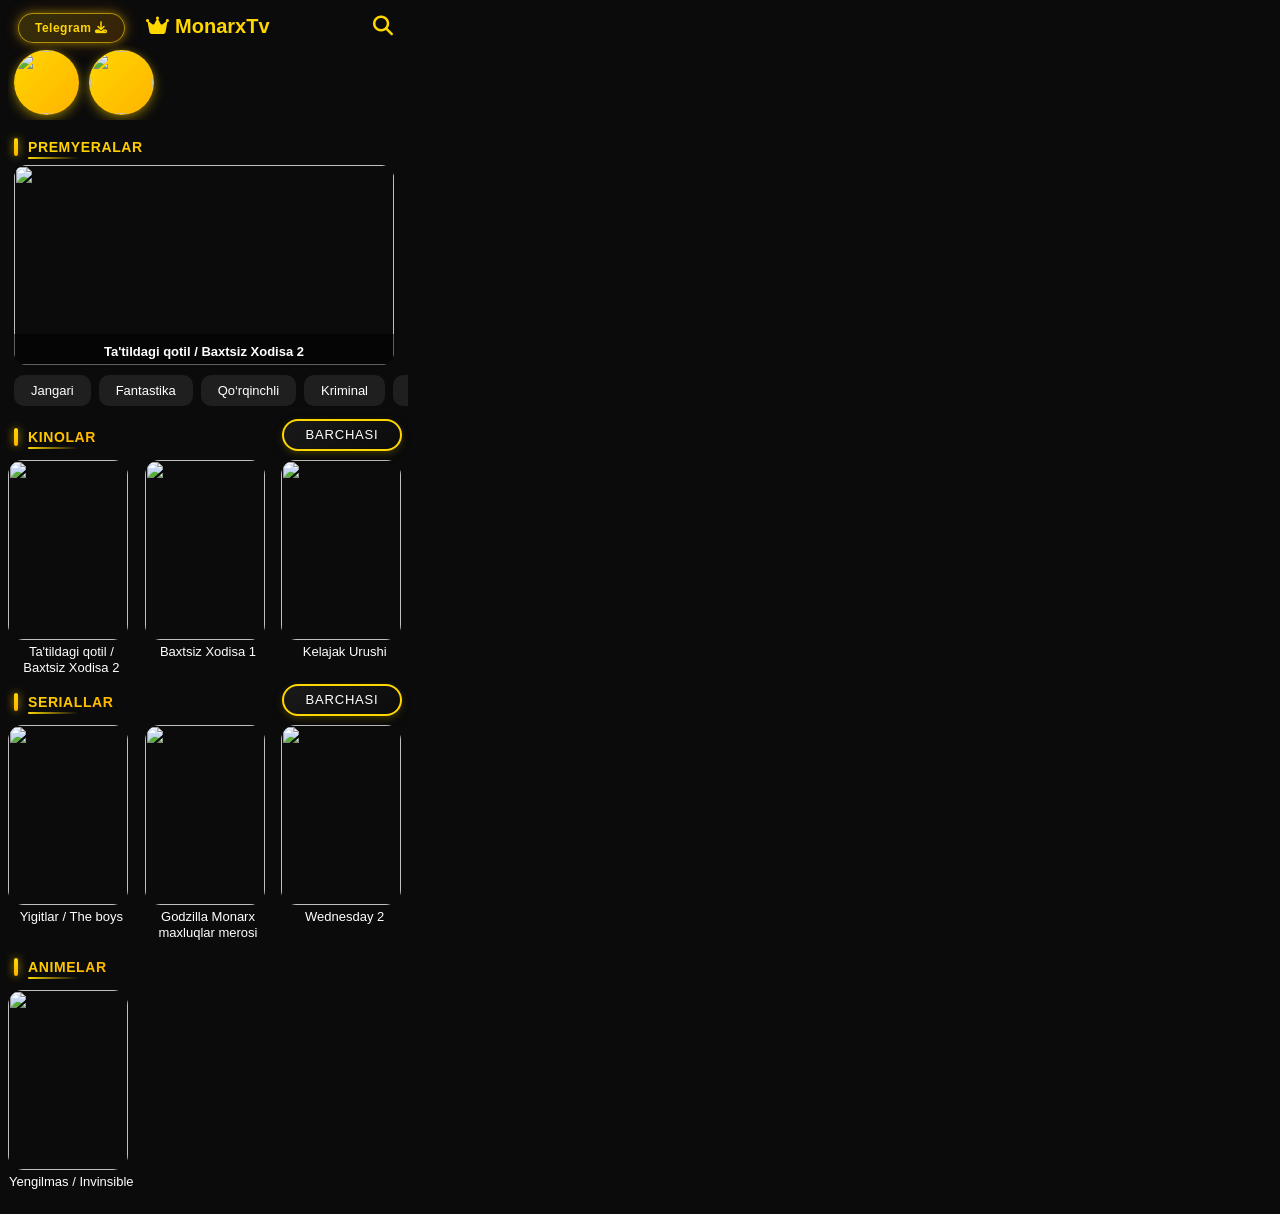
==== commit d7b65b9b: "Update 2index.html" ====
--- a/2index.html
+++ b/2index.html
@@ -10,13 +10,7 @@
   <meta name="keywords" content="MonarxTv, online kino, bepul kino, premyera, seriallar">
   <meta name="robots" content="index, follow">
 
-  <!-- Google verification -->
-  <meta name="google-site-verification" content="googlefc362b49d7c9240f">
-
-  <!-- Canonical -->
   <link rel="canonical" href="https://kholkuziev.github.io/RTV/">
-
-  <!-- Favicon -->
   <link rel="icon" type="image/png" href="https://pbs.twimg.com/profile_images/1131583348038623232/IOiNBicp.png">
 
   <!-- STYLE -->
@@ -24,39 +18,6 @@
 
   <!-- FONT AWESOME -->
   <link rel="stylesheet" href="https://cdnjs.cloudflare.com/ajax/libs/font-awesome/6.4.0/css/all.min.css">
-
-  <!-- OPEN GRAPH -->
-  <meta property="og:title" content="MonarxTv – Onlayn Kinolar Platformasi">
-  <meta property="og:description" content="MonarxTv – bepul onlayn kinolar, premyeralar va seriallar platformasi.">
-  <meta property="og:image" content="https://pbs.twimg.com/profile_images/1131583348038623232/IOiNBicp_400x400.png">
-  <meta property="og:url" content="https://kholkuziev.github.io/RTV/">
-  <meta property="og:type" content="website">
-
-  <!-- TWITTER CARD -->
-  <meta name="twitter:card" content="summary_large_image">
-  <meta name="twitter:title" content="MonarxTv uzbek tilida">
-  <meta name="twitter:description" content="MonarxTv – bepul onlayn kinolar, premyeralar va seriallar platformasi.">
-  <meta name="twitter:image" content="https://pbs.twimg.com/profile_images/1131583348038623232/IOiNBicp_400x400.png">
-
-  <!-- STRUCTURED DATA -->
-  <script type="application/ld+json">
-  {
-    "@context": "https://schema.org",
-    "@type": "WebSite",
-    "name": "MonarxTv",
-    "url": "https://kholkuziev.github.io/RTV/",
-    "description": "MonarxTv – bepul onlayn kinolar, premyeralar va seriallar platformasi.",
-    "publisher": {
-      "@type": "Organization",
-      "name": "MonarxTv",
-      "logo": {
-        "@type": "ImageObject",
-        "url": "https://pbs.twimg.com/profile_images/1131583348038623232/IOiNBicp.png"
-      }
-    }
-  }
-  </script>
-
 </head>
 
 <body>
@@ -64,7 +25,6 @@
 <div id="home">
 
 <header>
-
 <a href="https://t.me/Monarxtv" class="premium-btn xbet-btn" target="_blank">
 <span>Telegram</span>
 <i class="fas fa-download"></i>
@@ -77,7 +37,6 @@
 </div>
 
 <span id="searchBtn"><i class="fas fa-search"></i></span>
-
 </header>
 
 <div class="row scroll" id="shorts"></div>
@@ -95,21 +54,18 @@
 <h3>Kinolar</h3>
 <button id="allMoviesBtn" class="premium-btn">Barchasi</button>
 </div>
-
 <div class="cards" id="movies"></div>
 
 <div class="row row-title">
 <h3>Seriallar</h3>
 <button id="allSeriesBtn" class="premium-btn">Barchasi</button>
 </div>
-
 <div class="cards" id="series"></div>
 
 <div class="row row-title">
 <h3>Animelar</h3>
 <button id="allAnimeBtn" class="premium-btn">Barchasi</button>
 </div>
-
 <div class="cards" id="anime"></div>
 
 </div>
@@ -118,21 +74,20 @@
 
 <div class="back premium-btn" onclick="goHome()">← Orqaga</div>
 
-<iframe id="player" src="" allowfullscreen></iframe>
+<div id="playerContainer">
+  <!-- Iframe va MP4 Player bir joyda -->
+  <video id="player" controls width="100%" height="500">
+    <source src="" type="video/mp4">
+  </video>
+</div>
+
 <div id="premiumMessage" class="premium-message" style="display:none">
+<h2>Premium obuna mavjud emas</h2>
+<p>Bu qism premium hisoblanadi, platforma uchun 1 oylik obuna sotib oling</p>
+<p>Tarif narxi: 12 000 so'm</p>
+<a href="https://t.me/MonarxTvbot" target="_blank">Premium sotib olish</a>
+</div>
 
-<h2>Premium obuna mavjud emas</h2>
-
-<p>Bu qism premium hisoblanadi
-platforma uchun 1 oylik obuna sotib oling </p>
-
-<p>Tarif narxi: 5 000 so'm</p>
-
-<a href="https://t.me/MonarxTvbot" target="_blank">
-Premium sotib olish
-</a>
-
-</div>
 <div class="episodes" id="episodes"></div>
 
 <div class="info">
@@ -162,12 +117,10 @@
 
 <div id="actorModal">
 <div class="back premium-btn" onclick="closeActorModal()">← Orqaga</div>
-
 <div id="actorHeader" class="actor-header">
 <img id="actorModalImg" alt="Actor">
 <h2 id="actorModalName"></h2>
 </div>
-
 <div id="actorMovies" class="genre-cards"></div>
 </div>
 
@@ -177,17 +130,8 @@
 <div id="searchResults" class="genre-cards"></div>
 </div>
 
+<script src="3data.js"></script>
 <script src="2script.js"></script>
-
-<!-- GOOGLE ANALYTICS -->
-<script async src="https://www.googletagmanager.com/gtag/js?id=G-T207FHEM0F"></script>
-
-<script>
-window.dataLayer = window.dataLayer || [];
-function gtag(){dataLayer.push(arguments);}
-gtag('js', new Date());
-gtag('config', 'G-T207FHEM0F');
-</script>
 
 </body>
 </html>
--- a/2style.css
+++ b/2style.css
@@ -610,14 +610,14 @@
 .row:hover h3::after {
   width: 150px;
 }
-#player {
+#playerContainer {
   width: 100vw;   /* viewport kengligi */
   height: 56.25vw; /* 16:9 nisbat, gorizontal ekranda to‘g‘ri chiqadi */
   max-height: 100vh;
 }
 
 @media (orientation: landscape) {
-  #player {
+  #playerContainer {
     height: 100vh;
     width: auto;
   }
@@ -932,3 +932,11 @@
 transform:scale(1.05);
 box-shadow:0 0 12px rgba(255,0,0,0.6);
 }
+.premium-message::before{
+content:"";
+position:absolute;
+inset:0;
+background:radial-gradient(circle at center, rgba(255,215,0,0.15), transparent 60%);
+filter:blur(20px);
+pointer-events:none; /* MUHIM */
+}
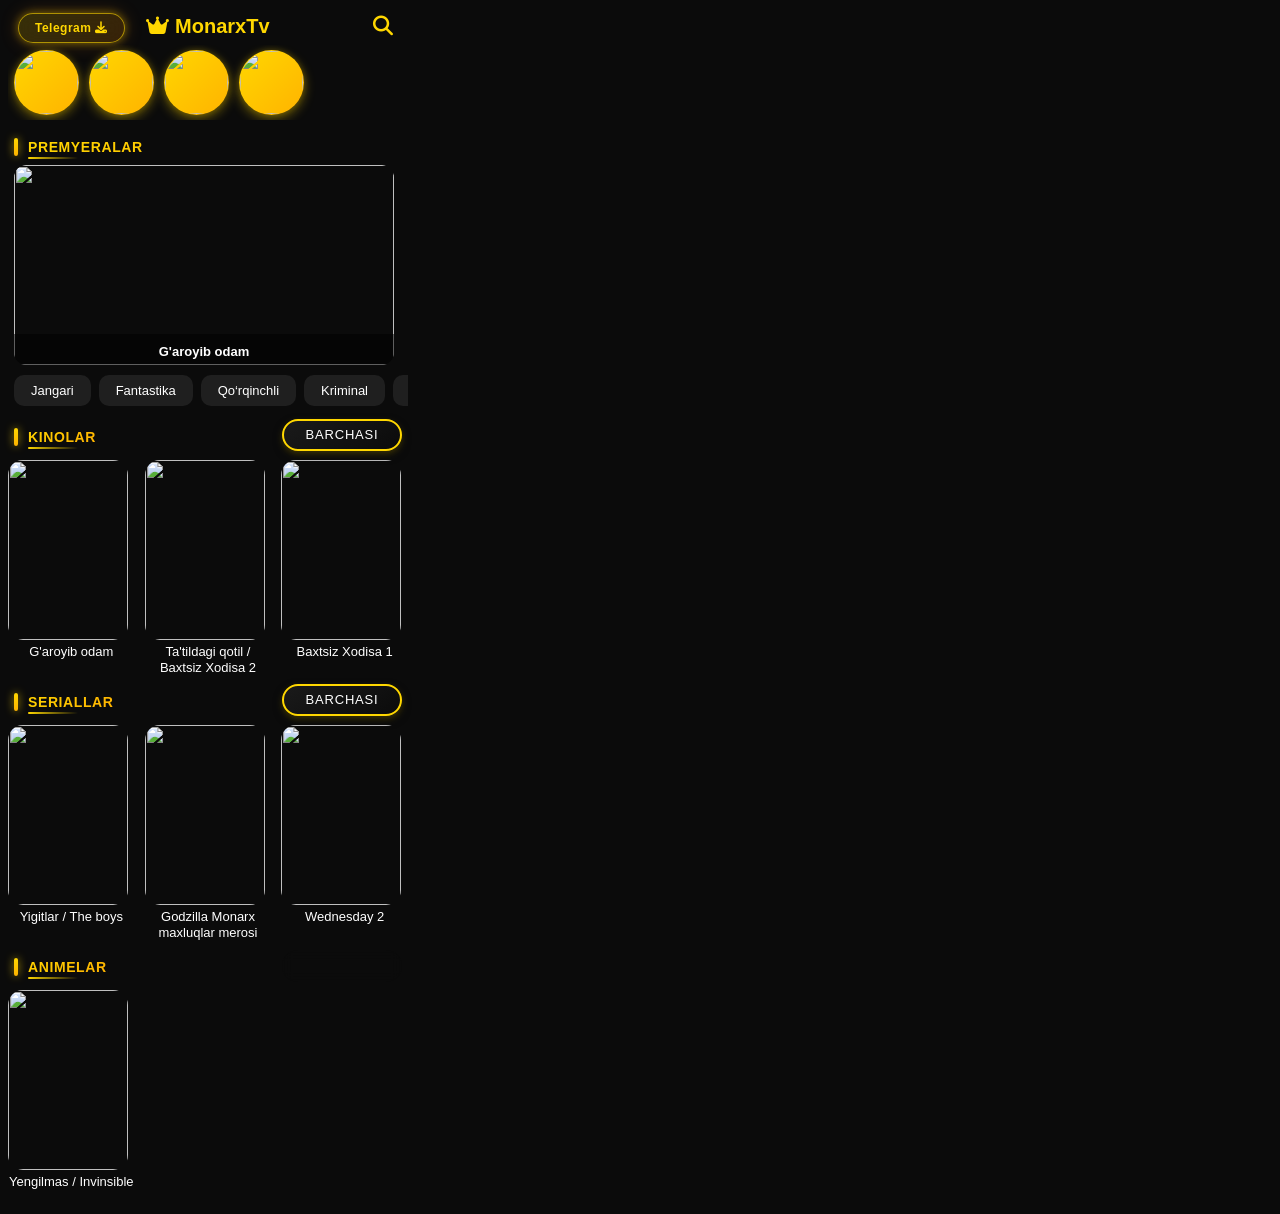
==== commit ef8bafc3: "Update 2index.html" ====
--- a/2index.html
+++ b/2index.html
@@ -72,63 +72,7 @@
 
 <div id="movie" class="hidden">
 
-<div class="back premium-btn" onclick="goHome()">← Orqaga</div>
 
-<div id="playerContainer">
-  <!-- Iframe va MP4 Player bir joyda -->
-  <video id="player" controls width="100%" height="500">
-    <source src="" type="video/mp4">
-  </video>
-</div>
-
-<div id="premiumMessage" class="premium-message" style="display:none">
-<h2>Premium obuna mavjud emas</h2>
-<p>Bu qism premium hisoblanadi, platforma uchun 1 oylik obuna sotib oling</p>
-<p>Tarif narxi: 12 000 so'm</p>
-<a href="https://t.me/MonarxTvbot" target="_blank">Premium sotib olish</a>
-</div>
-
-<div class="episodes" id="episodes"></div>
-
-<div class="info">
-<h2 id="movie-title"></h2>
-<p id="movie-genre"></p>
-<p id="movie-desc"></p>
-</div>
-
-<div class="actors">
-<h3>Aktyorlar</h3>
-<div class="actor" id="movie-actors"></div>
-</div>
-
-<div class="gallery">
-<h3>Kadrlar</h3>
-<div class="images" id="movie-images"></div>
-</div>
-
-</div>
-
-<div id="shortModal"></div>
-
-<div id="listModal">
-<div class="back premium-btn" onclick="closeListModal()">← Orqaga</div>
-<div id="listModalContent" class="genre-cards"></div>
-</div>
-
-<div id="actorModal">
-<div class="back premium-btn" onclick="closeActorModal()">← Orqaga</div>
-<div id="actorHeader" class="actor-header">
-<img id="actorModalImg" alt="Actor">
-<h2 id="actorModalName"></h2>
-</div>
-<div id="actorMovies" class="genre-cards"></div>
-</div>
-
-<div id="searchModal">
-<div class="back premium-btn" onclick="closeSearch()">← Orqaga</div>
-<input type="text" id="searchInput" placeholder="Qidiruv...">
-<div id="searchResults" class="genre-cards"></div>
-</div>
 
 <script src="3data.js"></script>
 <script src="2script.js"></script>
